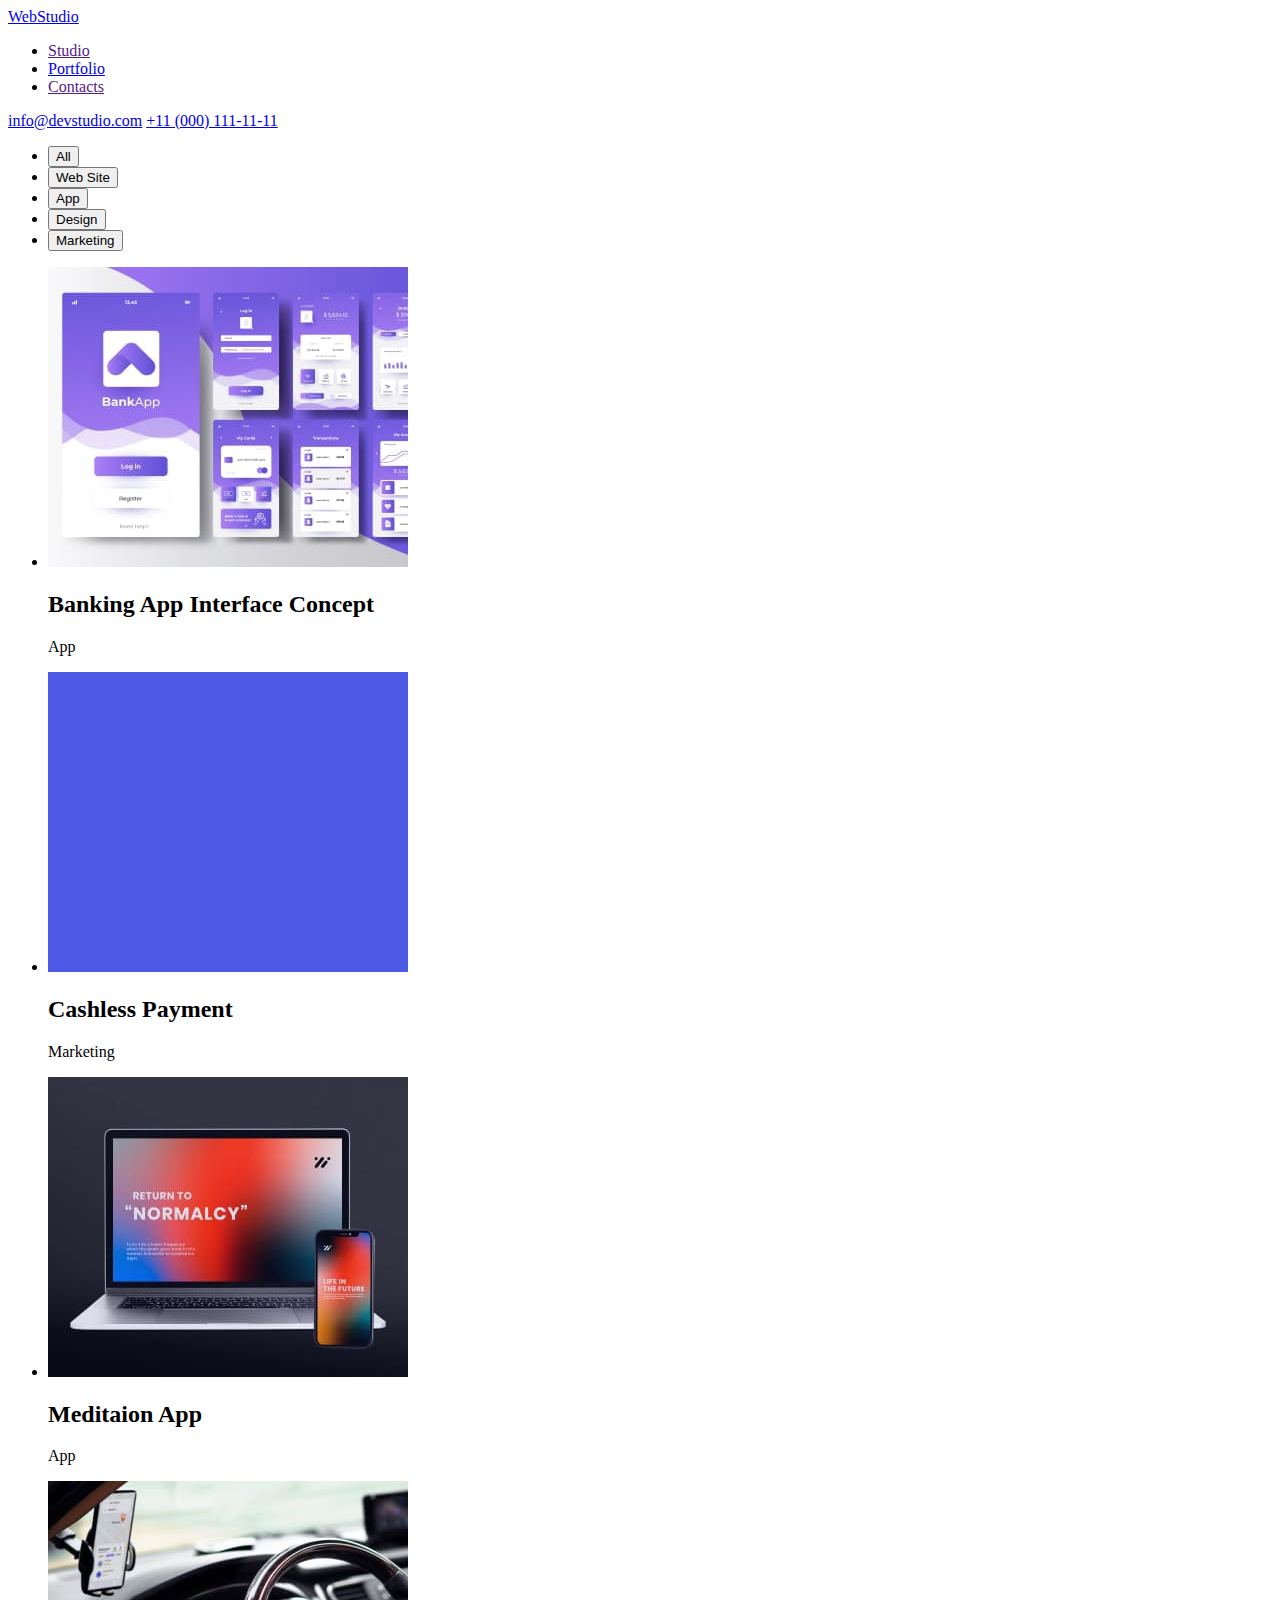
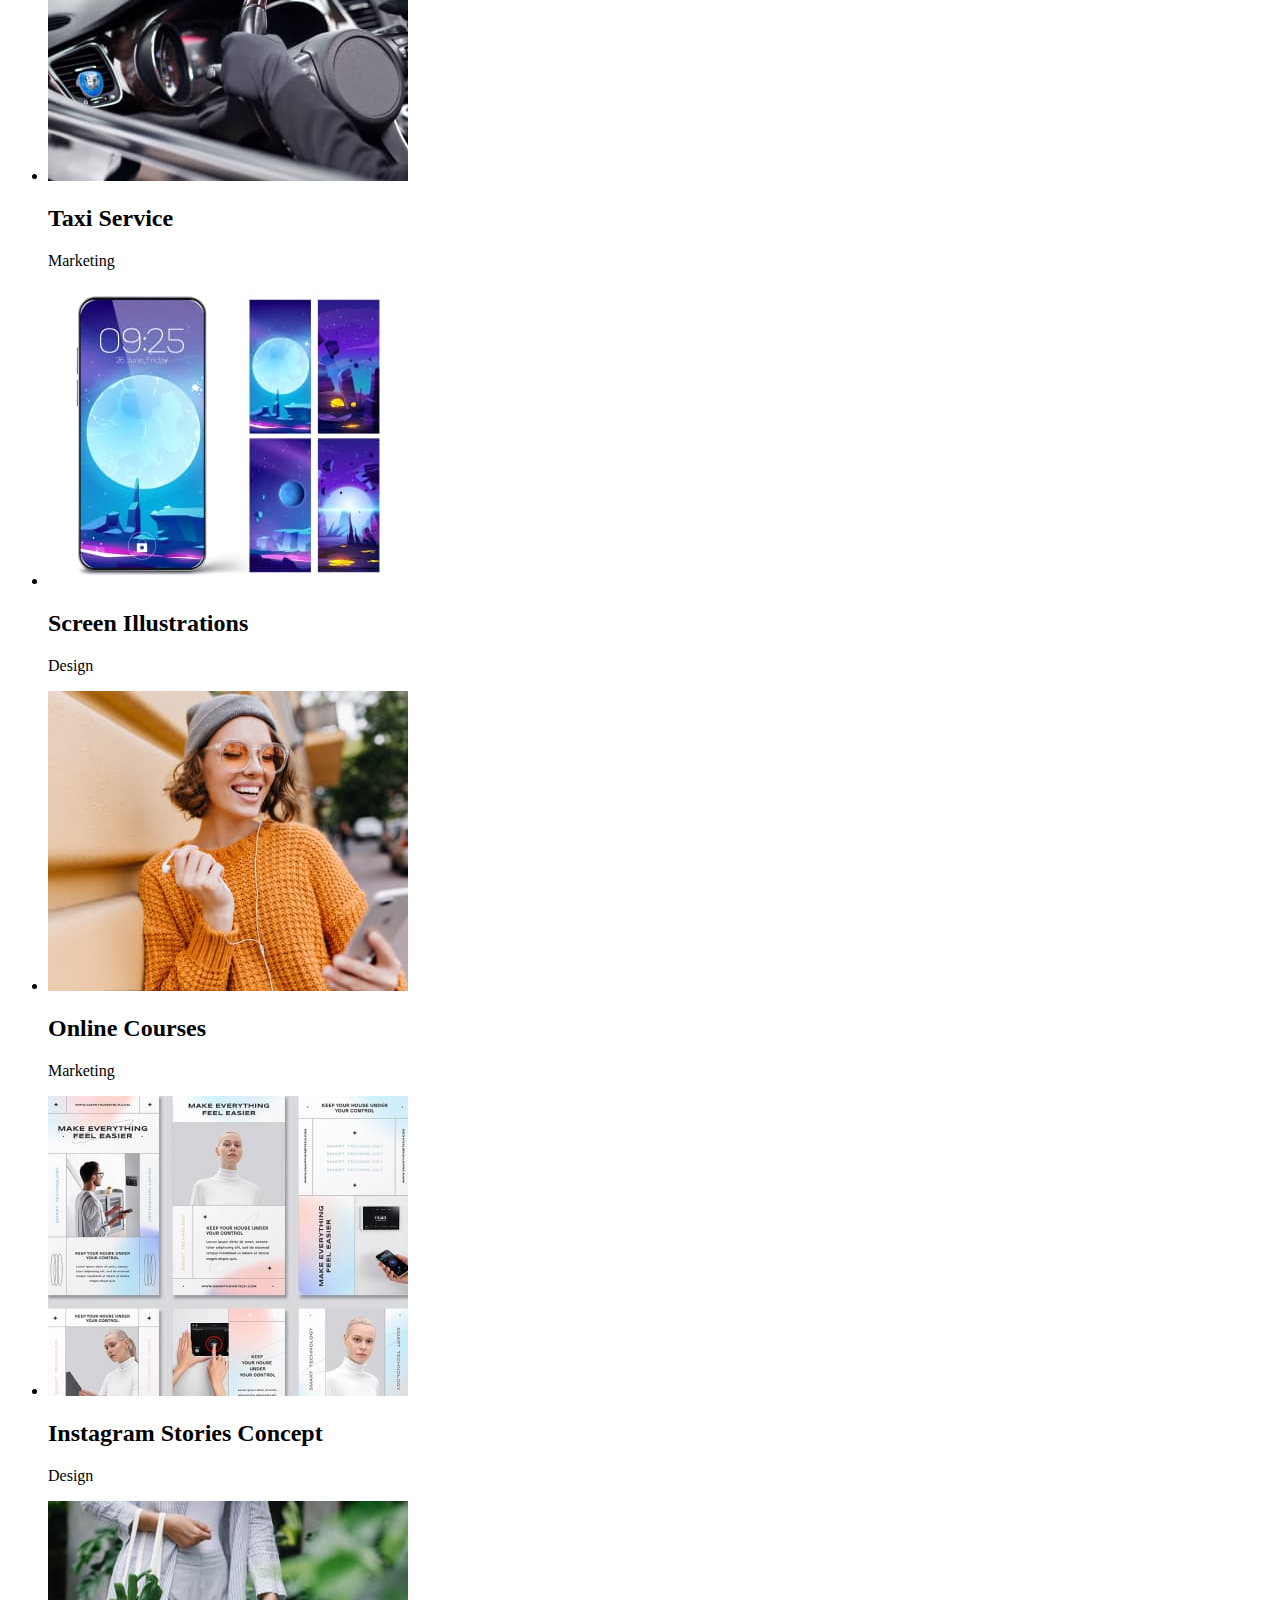
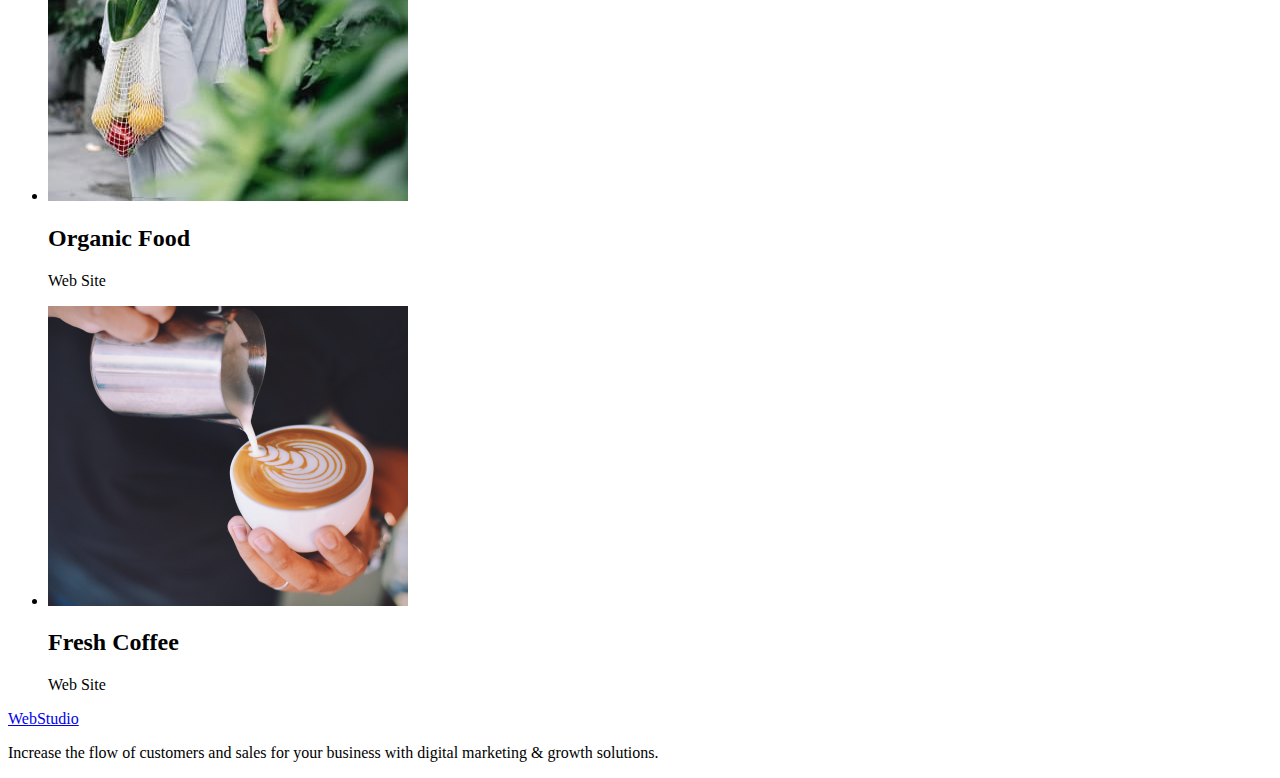
==== portfolio.html @ 327e5efb "Marked-up portfolio.html" ====
<!DOCTYPE html>
<html lang="en">
  <head>
    <meta charset="UTF-8" />
    <meta http-equiv="X-UA-Compatible" content="IE=edge" />
    <meta name="viewport" content="width=device-width, initial-scale=1.0" />
    <title>Portfolio</title>
  </head>
  <body>
    <header>
      <a href="index.html">WebStudio</a>
      <nav>
        <ul>
          <li>
            <a href="">Studio</a>
          </li>
          <li><a href="./portfolio.html">Portfolio</a></li>
          <li><a href="">Contacts</a></li>
        </ul>
      </nav>
      <a href="mailto:info@devstudio.com">info@devstudio.com</a>
      <a href="tel:+110001111111">+11 (000) 111-11-11</a>
    </header>
    <!-- button search filter -->
    <section>
      <ul>
        <li><button type="button">All</button></li>
        <li><button type="button">Web Site</button></li>
        <li><button type="button">App</button></li>
        <li><button type="button">Design</button></li>
        <li><button type="button">Marketing</button></li>
      </ul>
    </section>
    <!-- projects examples -->
    <section>
      <ul>
        <li>
          <img
            src="./images/bankapp.jpg"
            alt="Banking App Interface Concept"
            width="360"
          />
          <h2>Banking App Interface Concept</h2>
          <p>App</p>
        </li>
        <li>
          <img
            src="./images/background.jpg"
            alt="blue background"
            width="360"
          />
          <h2>Cashless Payment</h2>
          <p>Marketing</p>
        </li>
        <li>
          <img src="./images/normalcy.jpg" alt="Laptop" width="360" />
          <h2>Meditaion App</h2>
          <p>App</p>
        </li>
        <li>
          <img
            src="./images/wheel.jpg"
            alt="Person behind the wheel"
            width="360"
          />
          <h2>Taxi Service</h2>
          <p>Marketing</p>
        </li>
        <li>
          <img
            src="./images/iphone.jpg"
            alt="Screen Illustrations"
            width="360"
          />
          <h2>Screen Illustrations</h2>
          <p>Design</p>
        </li>
        <li>
          <img src="./images/girl.jpg" alt="Girl smiling" width="360" />
          <h2>Online Courses</h2>
          <p>Marketing</p>
        </li>
        <li>
          <img
            src="./images/makeeverything.jpg"
            alt="app moodboard"
            width="360"
          />
          <h2>Instagram Stories Concept</h2>
          <p>Design</p>
        </li>
        <li>
          <img
            src="./images/groceries.jpg"
            alt="Bag with groceries"
            width="360"
          />
          <h2>Organic Food</h2>
          <p>Web Site</p>
        </li>
        <li>
          <img src="./images/coffee.jpg" alt="Cup of coffee" width="360" />
          <h2>Fresh Coffee</h2>
          <p>Web Site</p>
        </li>
      </ul>
    </section>
    <footer>
      <a href="index.html">WebStudio</a>
      <p>
        Increase the flow of customers and sales for your business with digital
        marketing & growth solutions.
      </p>
    </footer>
  </body>
</html>
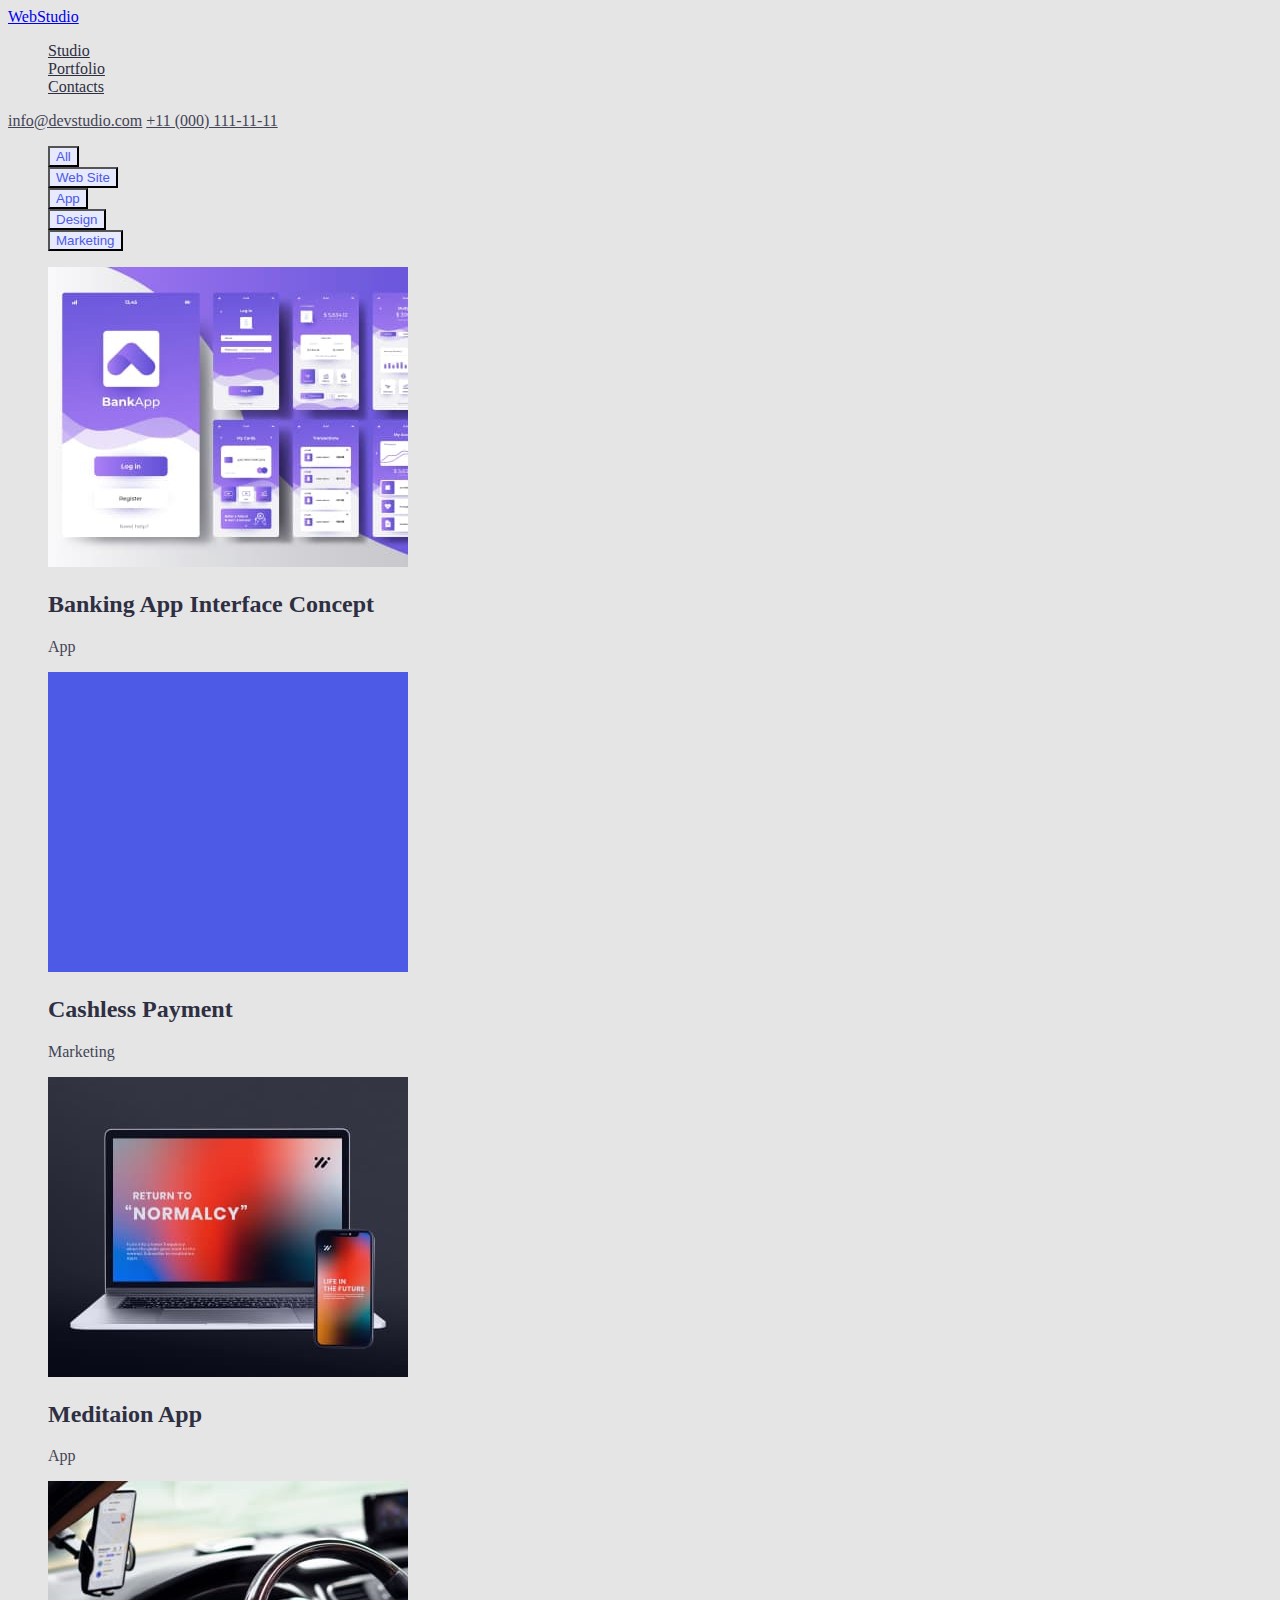
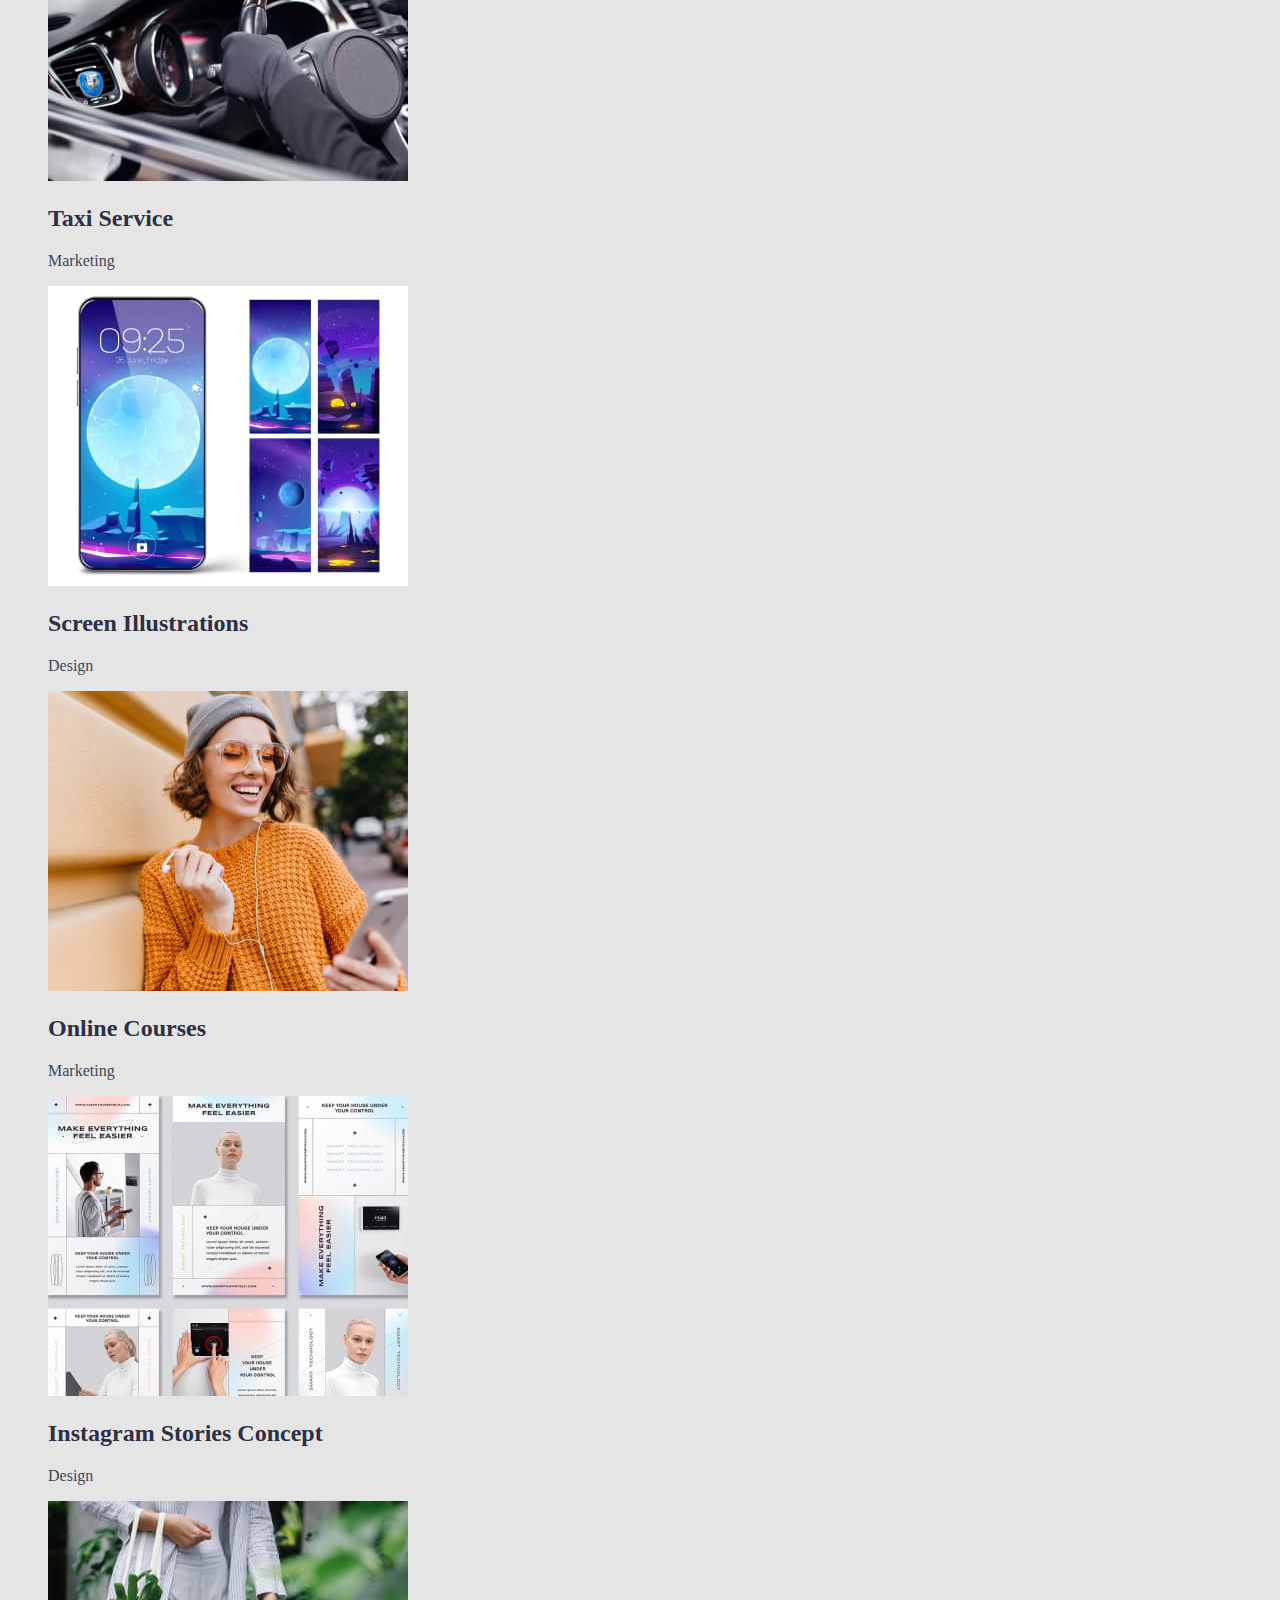
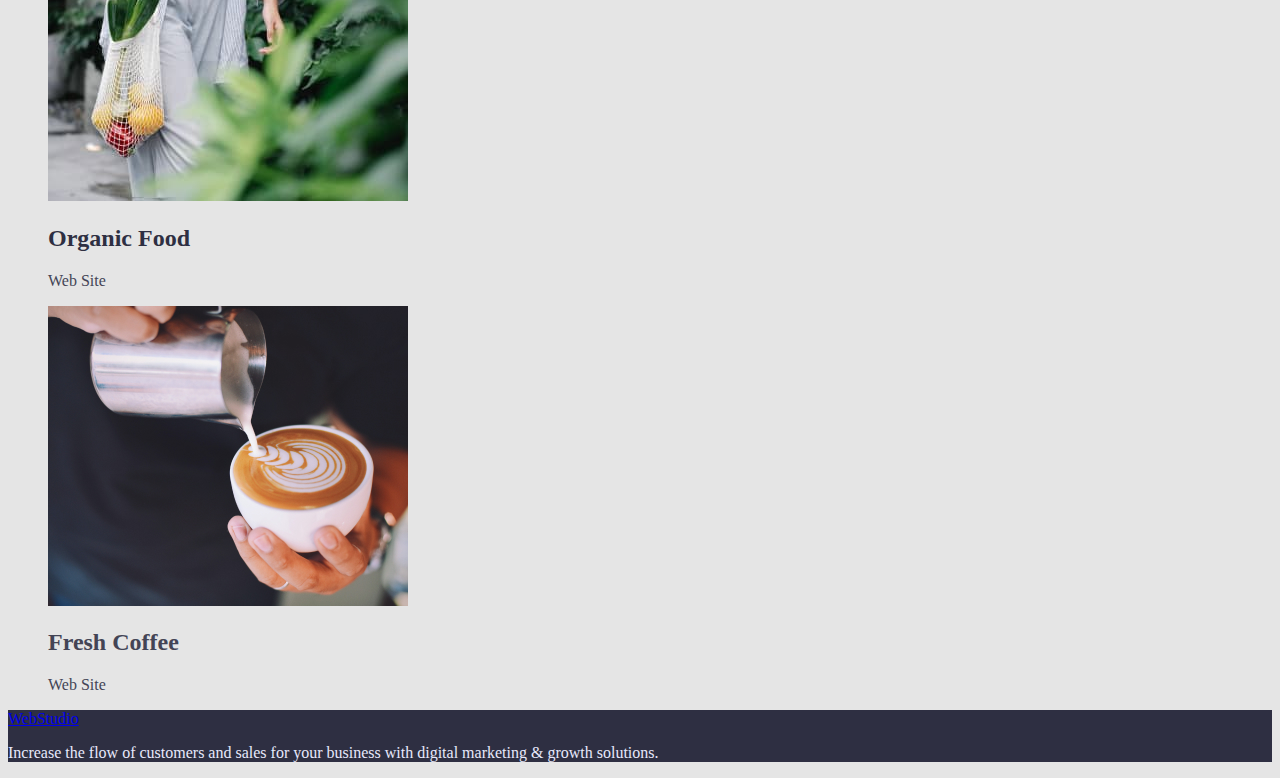
==== commit 321a2607: "Added colors in CSS" ====
--- a/portfolio.html
+++ b/portfolio.html
@@ -5,42 +5,45 @@
     <meta http-equiv="X-UA-Compatible" content="IE=edge" />
     <meta name="viewport" content="width=device-width, initial-scale=1.0" />
     <title>Portfolio</title>
+    <link rel="stylesheet" href="./css/styles.css" />
   </head>
   <body>
-    <header>
-      <a href="index.html">WebStudio</a>
-      <nav>
-        <ul>
+    <header class="page-header">
+      <a href="index.html" class="logo">WebStudio</a>
+      <nav class="site-nav">
+        <ul class="list">
           <li>
-            <a href="">Studio</a>
+            <a href="" class="link">Studio</a>
           </li>
-          <li><a href="./portfolio.html">Portfolio</a></li>
-          <li><a href="">Contacts</a></li>
+          <li><a href="./portfolio.html" class="link">Portfolio</a></li>
+          <li><a href="" class="link">Contacts</a></li>
         </ul>
       </nav>
-      <a href="mailto:info@devstudio.com">info@devstudio.com</a>
-      <a href="tel:+110001111111">+11 (000) 111-11-11</a>
+      <a href="mailto:info@devstudio.com" class="contacts"
+        >info@devstudio.com</a
+      >
+      <a href="tel:+110001111111" class="contacts">+11 (000) 111-11-11</a>
     </header>
     <!-- button search filter -->
-    <section>
-      <ul>
-        <li><button type="button">All</button></li>
-        <li><button type="button">Web Site</button></li>
-        <li><button type="button">App</button></li>
-        <li><button type="button">Design</button></li>
-        <li><button type="button">Marketing</button></li>
+    <section class="portfolio">
+      <ul class="list">
+        <li><button type="button" class="portfolio-btn">All</button></li>
+        <li><button type="button" class="portfolio-btn">Web Site</button></li>
+        <li><button type="button" class="portfolio-btn">App</button></li>
+        <li><button type="button" class="portfolio-btn">Design</button></li>
+        <li><button type="button" class="portfolio-btn">Marketing</button></li>
       </ul>
     </section>
     <!-- projects examples -->
-    <section>
-      <ul>
+    <section class="projects">
+      <ul class="list">
         <li>
           <img
             src="./images/bankapp.jpg"
             alt="Banking App Interface Concept"
             width="360"
           />
-          <h2>Banking App Interface Concept</h2>
+          <h2 class="heading">Banking App Interface Concept</h2>
           <p>App</p>
         </li>
         <li>
@@ -49,12 +52,12 @@
             alt="blue background"
             width="360"
           />
-          <h2>Cashless Payment</h2>
+          <h2 class="heading">Cashless Payment</h2>
           <p>Marketing</p>
         </li>
         <li>
           <img src="./images/normalcy.jpg" alt="Laptop" width="360" />
-          <h2>Meditaion App</h2>
+          <h2 class="heading">Meditaion App</h2>
           <p>App</p>
         </li>
         <li>
@@ -63,7 +66,7 @@
             alt="Person behind the wheel"
             width="360"
           />
-          <h2>Taxi Service</h2>
+          <h2 class="heading">Taxi Service</h2>
           <p>Marketing</p>
         </li>
         <li>
@@ -72,12 +75,12 @@
             alt="Screen Illustrations"
             width="360"
           />
-          <h2>Screen Illustrations</h2>
+          <h2 class="heading">Screen Illustrations</h2>
           <p>Design</p>
         </li>
         <li>
           <img src="./images/girl.jpg" alt="Girl smiling" width="360" />
-          <h2>Online Courses</h2>
+          <h2 class="heading">Online Courses</h2>
           <p>Marketing</p>
         </li>
         <li>
@@ -86,7 +89,7 @@
             alt="app moodboard"
             width="360"
           />
-          <h2>Instagram Stories Concept</h2>
+          <h2 class="heading">Instagram Stories Concept</h2>
           <p>Design</p>
         </li>
         <li>
@@ -95,7 +98,7 @@
             alt="Bag with groceries"
             width="360"
           />
-          <h2>Organic Food</h2>
+          <h2 class="heading">Organic Food</h2>
           <p>Web Site</p>
         </li>
         <li>
@@ -105,9 +108,9 @@
         </li>
       </ul>
     </section>
-    <footer>
+    <footer class="footer">
       <a href="index.html">WebStudio</a>
-      <p>
+      <p class="footer-text">
         Increase the flow of customers and sales for your business with digital
         marketing & growth solutions.
       </p>
--- a/css/styles.css
+++ b/css/styles.css
@@ -0,0 +1,38 @@
+
+
+:root{--background-color:#E5E5E5;
+--primary-text-color:#434455; 
+--secondary-text-color:#2E2F42;
+--secondary-background-color:#F4F4FD;
+--logo-hover-color:#4D5AE5;
+--button-background-color:#E7E9FC;
+--alternative-text-color:#FFFFFF;}
+/* main page */
+body { background-color:var(--background-color);color:var(--primary-text-color);}
+/* navigation */
+.site-nav .link {color:var(--secondary-text-color)}
+.site-nav .link:hover, .site-nav .link:focus {color:var(--logo-hover-color)}
+.list{list-style: none;}
+.contacts{color:var(--primary-text-color)}
+.contacts:hover, .contacts:focus {color:var(--logo-hover-color)}
+/* hero */
+.hero{background-color: var(--secondary-text-color);}
+.hero>.heading{color:var(--alternative-text-color)}
+.hero-btn{color:var(--alternative-text-color);background-color: var(--logo-hover-color);}
+/* values */
+.values .heading {color:var(--secondary-text-color)}
+/* work */
+.work .heading{
+        color: var(--secondary-text-color)}
+        /* our team */
+        .team {background-color: var(--secondary-background-color);}
+        .team .heading{color:var(--secondary-text-color)}
+        .team .name{color:var(--secondary-text-color)}
+        /* footer */
+        .footer {background-color:var(--secondary-text-color)}
+        .footer-text{color:var(--button-background-color)}
+        /* portfolio  */
+        .portfolio-btn{background-color: var(--button-background-color);color:var(--logo-hover-color)}
+                .portfolio-btn:hover, .portfolio-btn:focus{background-color: #4D5AE5;color:var(--alternative-text-color)}
+                /* projects */
+                .projects .heading{color:var(--secondary-text-color)}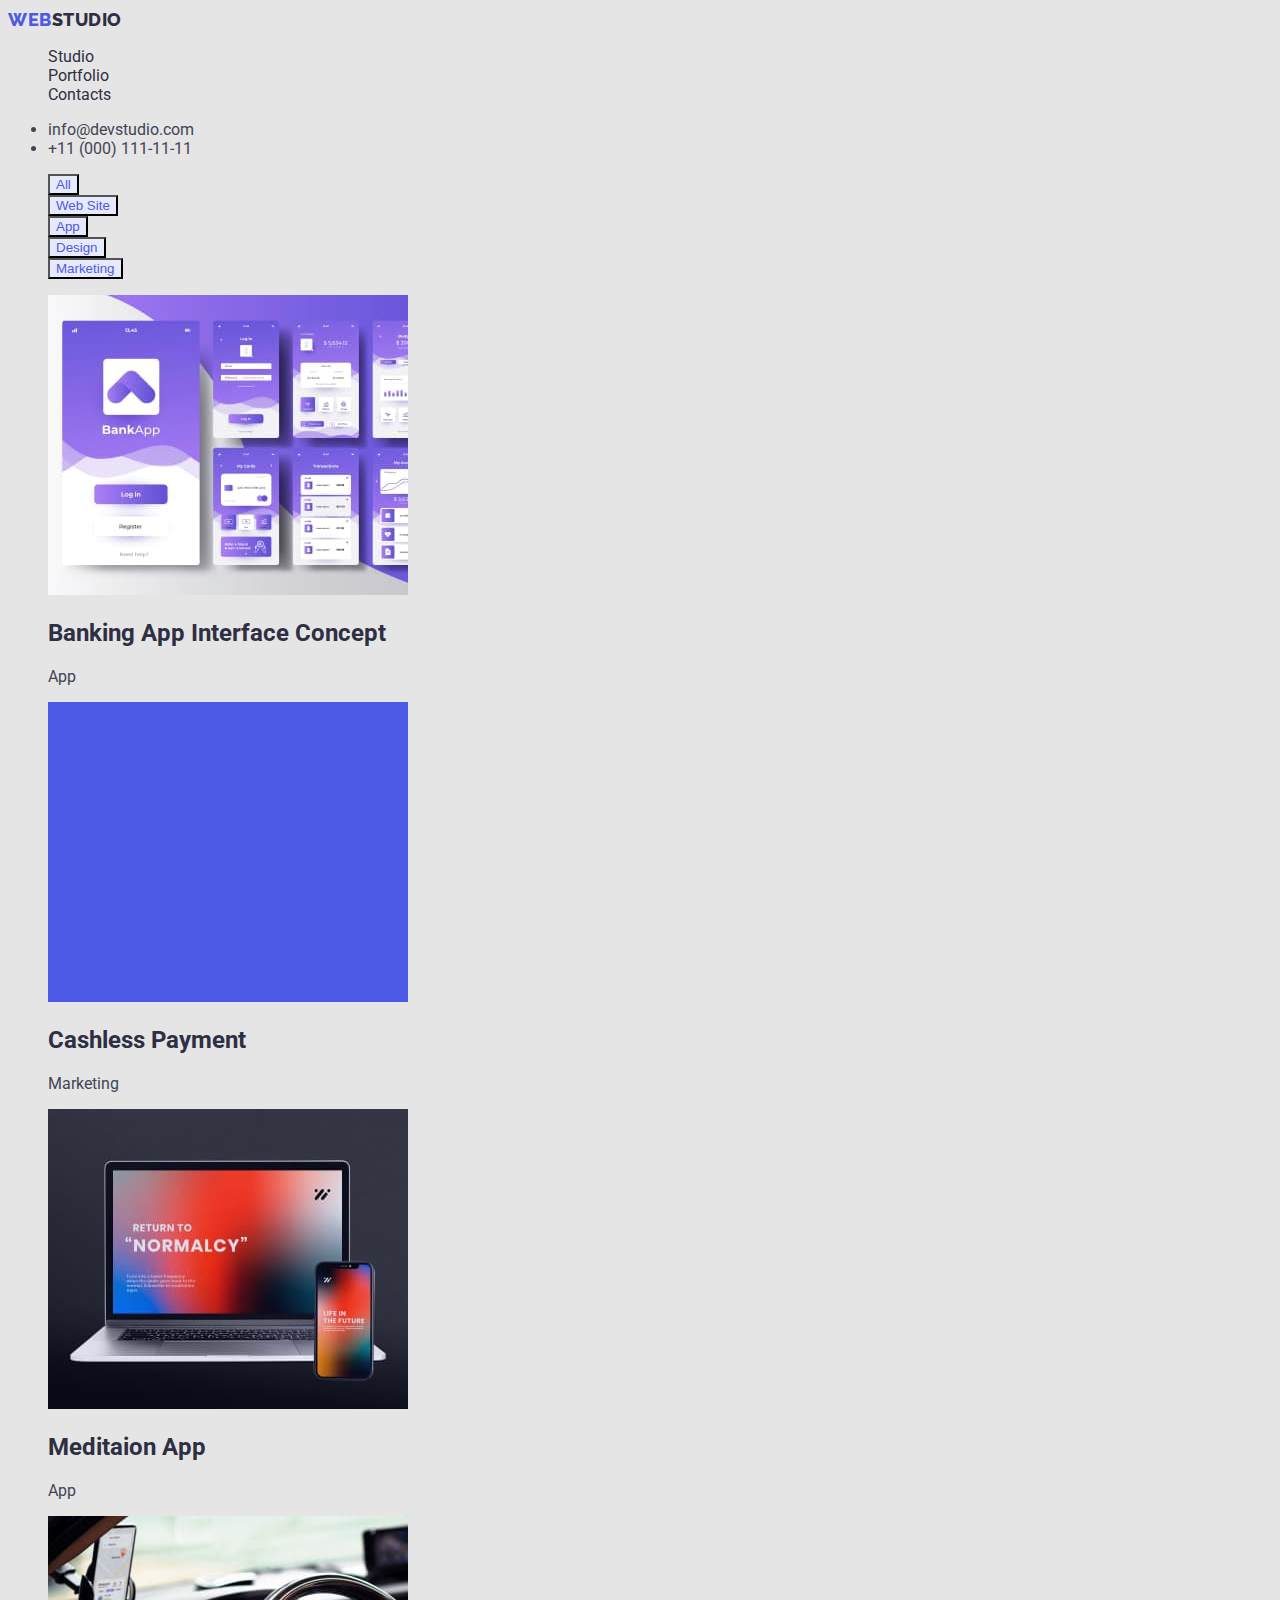
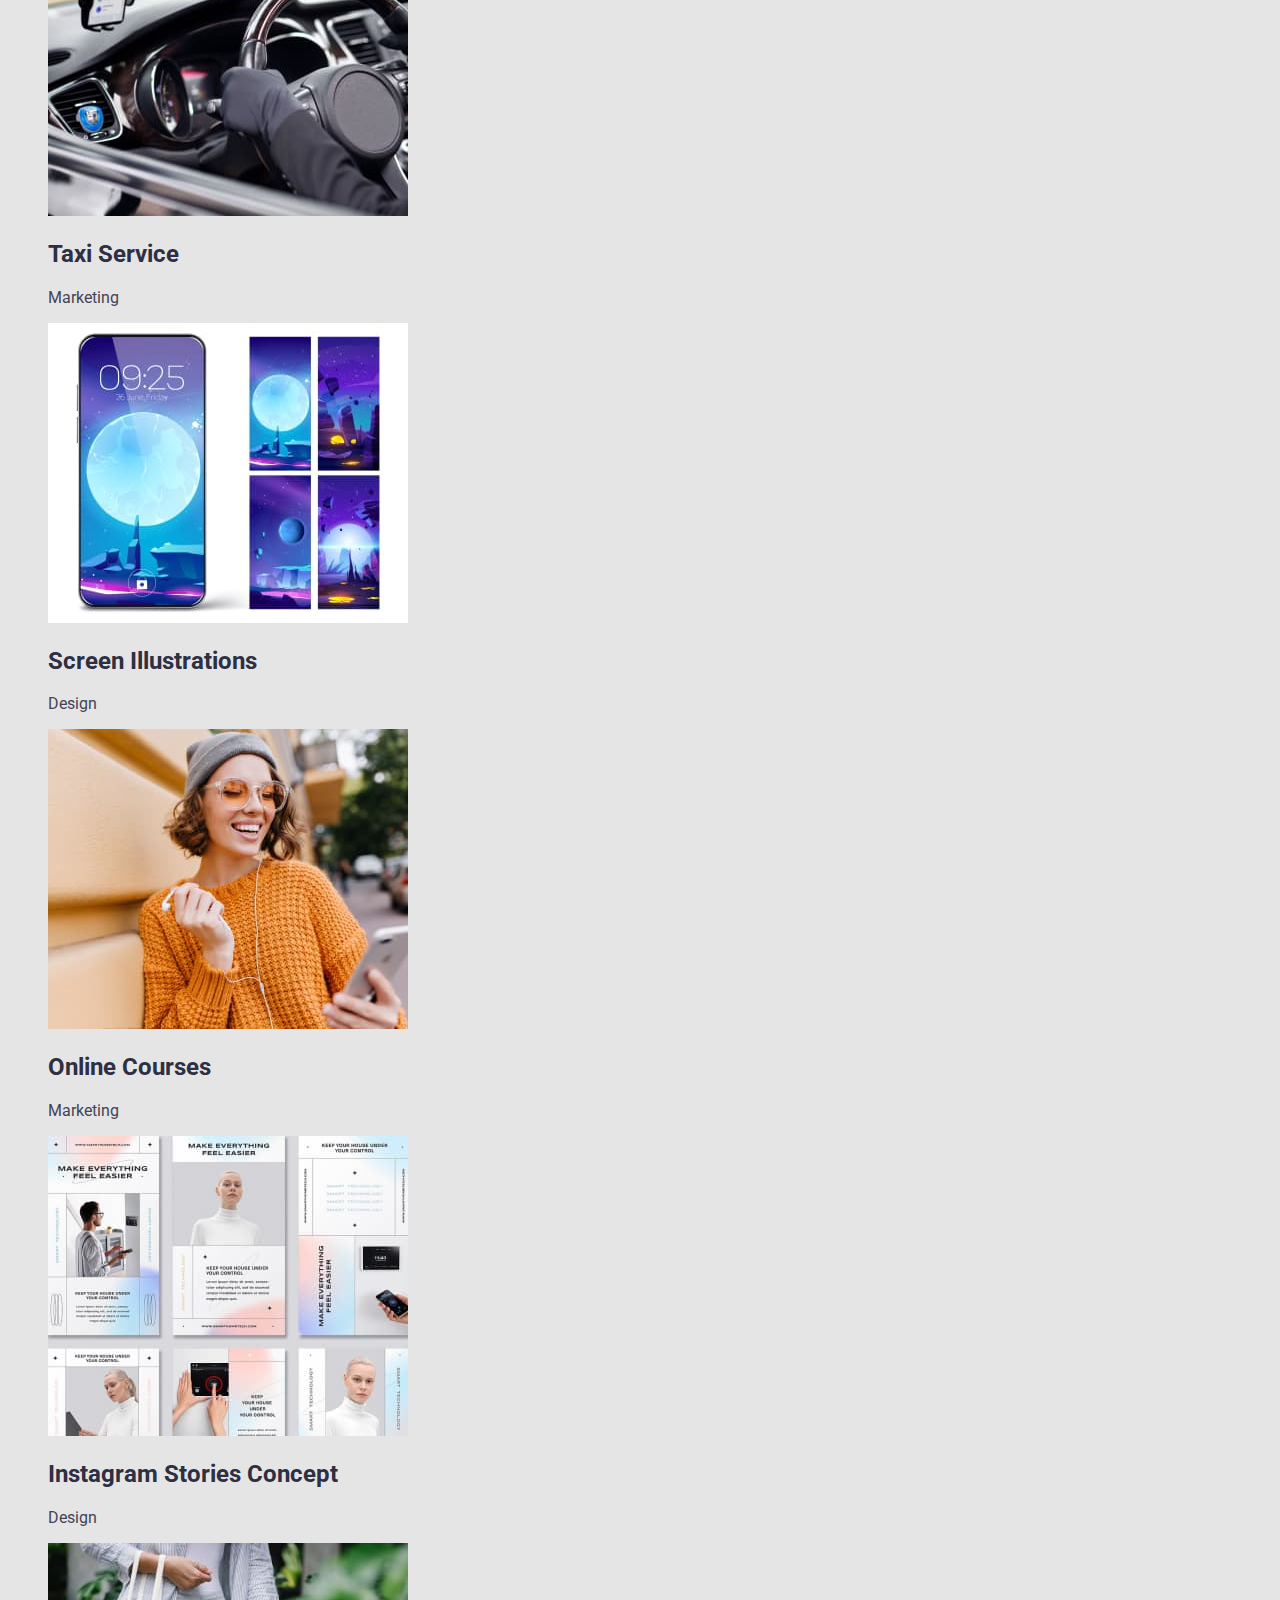
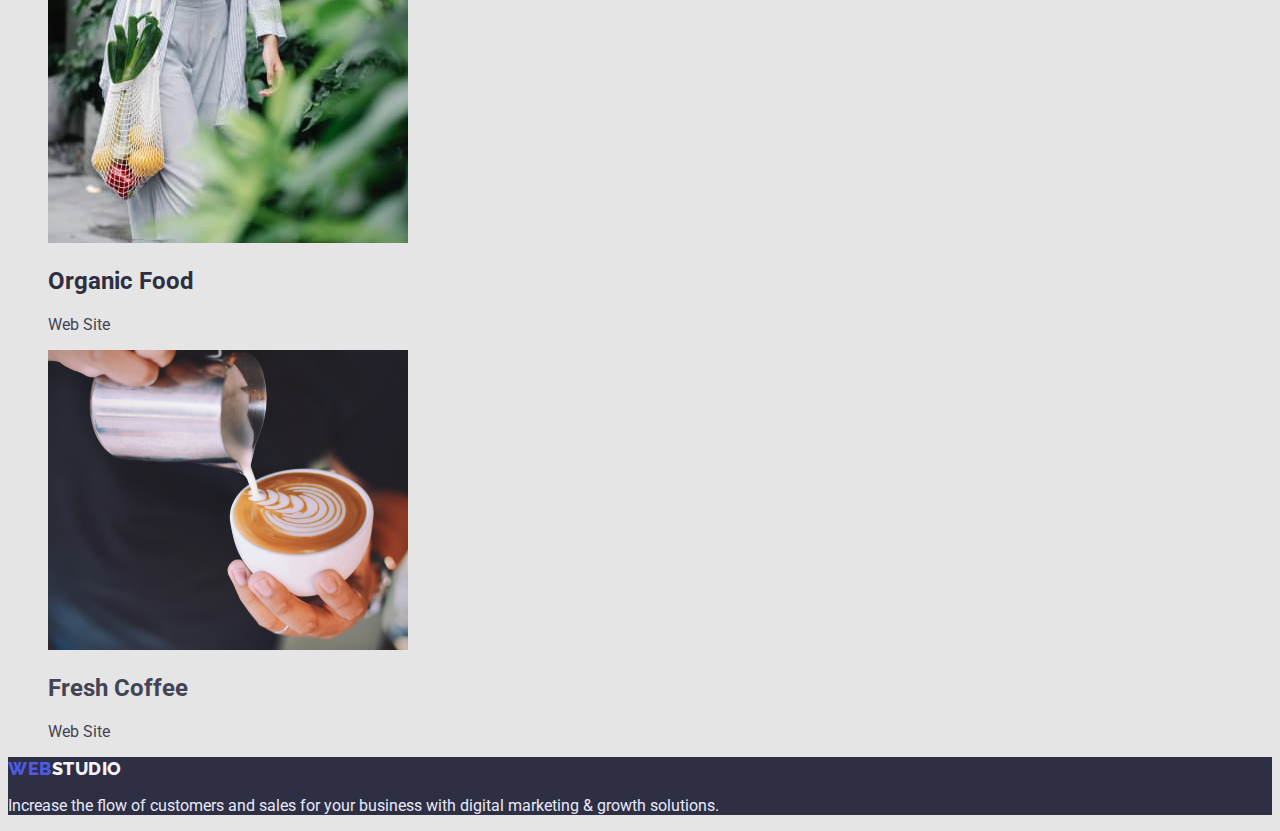
==== commit c3c53ac9: "Made changes in html and edited the logo" ====
--- a/portfolio.html
+++ b/portfolio.html
@@ -5,11 +5,20 @@
     <meta http-equiv="X-UA-Compatible" content="IE=edge" />
     <meta name="viewport" content="width=device-width, initial-scale=1.0" />
     <title>Portfolio</title>
+    <!-- В даному посиланні шрифти, які були вказані в вимогах до дз + ті, які я знайшла на макеті -->
+    <link rel="preconnect" href="https://fonts.googleapis.com" />
+    <link rel="preconnect" href="https://fonts.gstatic.com" crossorigin />
+    <link
+      href="https://fonts.googleapis.com/css2?family=Raleway:wght@600;800&family=Roboto:wght@400;500;700;900&display=swap"
+      rel="stylesheet"
+    />
     <link rel="stylesheet" href="./css/styles.css" />
   </head>
   <body>
     <header class="page-header">
-      <a href="index.html" class="logo">WebStudio</a>
+      <a href="index.html" class="logo"
+        ><span class="logo-front">Web</span>Studio</a
+      >
       <nav class="site-nav">
         <ul class="list">
           <li>
@@ -19,10 +28,16 @@
           <li><a href="" class="link">Contacts</a></li>
         </ul>
       </nav>
-      <a href="mailto:info@devstudio.com" class="contacts"
-        >info@devstudio.com</a
-      >
-      <a href="tel:+110001111111" class="contacts">+11 (000) 111-11-11</a>
+      <ul>
+        <li>
+          <a href="mailto:info@devstudio.com" class="contacts"
+            >info@devstudio.com</a
+          >
+        </li>
+        <li>
+          <a href="tel:+110001111111" class="contacts">+11 (000) 111-11-11</a>
+        </li>
+      </ul>
     </header>
     <!-- button search filter -->
     <section class="portfolio">
@@ -109,7 +124,10 @@
       </ul>
     </section>
     <footer class="footer">
-      <a href="index.html">WebStudio</a>
+      <a href="index.html" class="logo"
+        ><span class="logo-front">Web</span
+        ><span class="logo-back">Studio</span>
+      </a>
       <p class="footer-text">
         Increase the flow of customers and sales for your business with digital
         marketing & growth solutions.
--- a/css/styles.css
+++ b/css/styles.css
@@ -8,13 +8,19 @@
 --button-background-color:#E7E9FC;
 --alternative-text-color:#FFFFFF;}
 /* main page */
-body { background-color:var(--background-color);color:var(--primary-text-color);}
+body { background-color:var(--background-color);color:var(--primary-text-color);
+font-family:'Roboto',sans-serif;}
+a{text-decoration:none}
 /* navigation */
 .site-nav .link {color:var(--secondary-text-color)}
 .site-nav .link:hover, .site-nav .link:focus {color:var(--logo-hover-color)}
 .list{list-style: none;}
 .contacts{color:var(--primary-text-color)}
 .contacts:hover, .contacts:focus {color:var(--logo-hover-color)}
+/* logo */
+.logo{ color:var(--secondary-text-color); font-family:  'Raleway', sans-serif;font-weight:800;font-size: 18px;line-height:1.3;letter-spacing:.54px;text-transform: uppercase;}
+.logo-front{color:#4D5AE5;}
+.logo-back{color:var(--secondary-background-color)}
 /* hero */
 .hero{background-color: var(--secondary-text-color);}
 .hero>.heading{color:var(--alternative-text-color)}
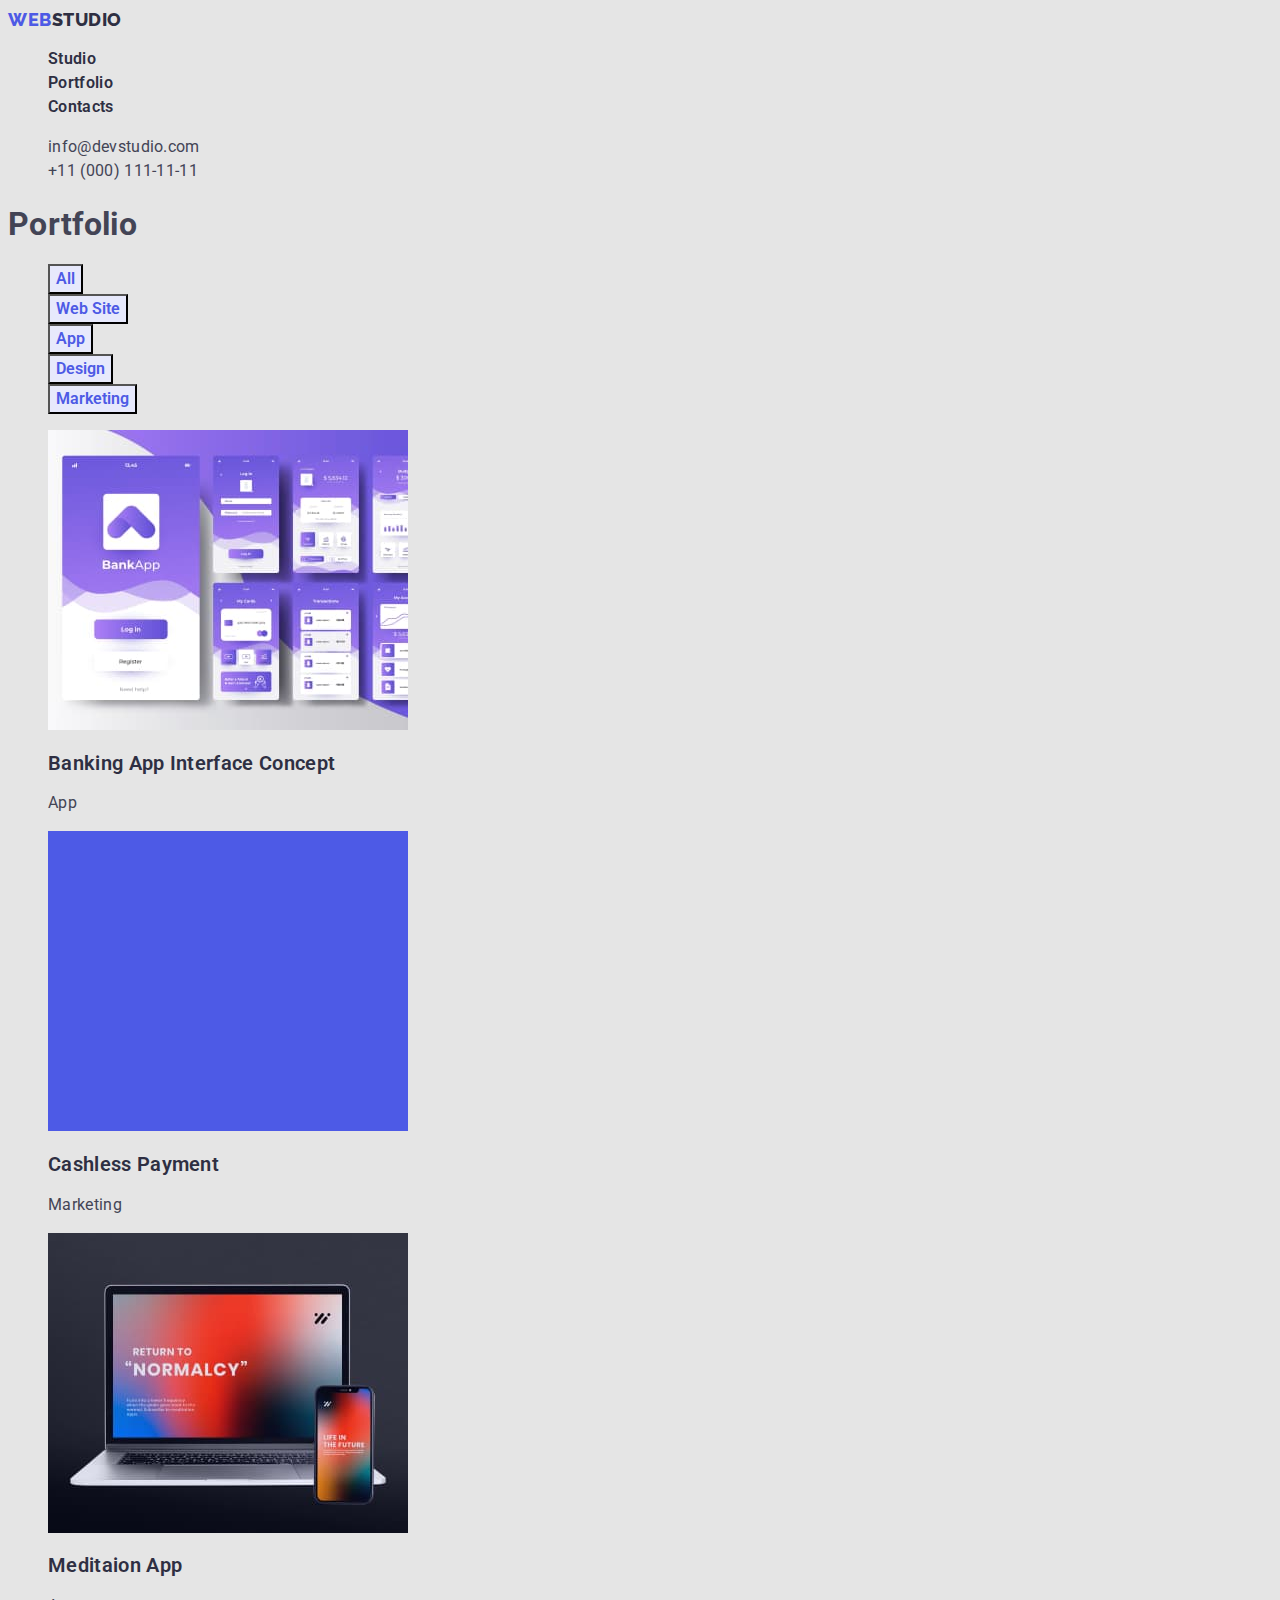
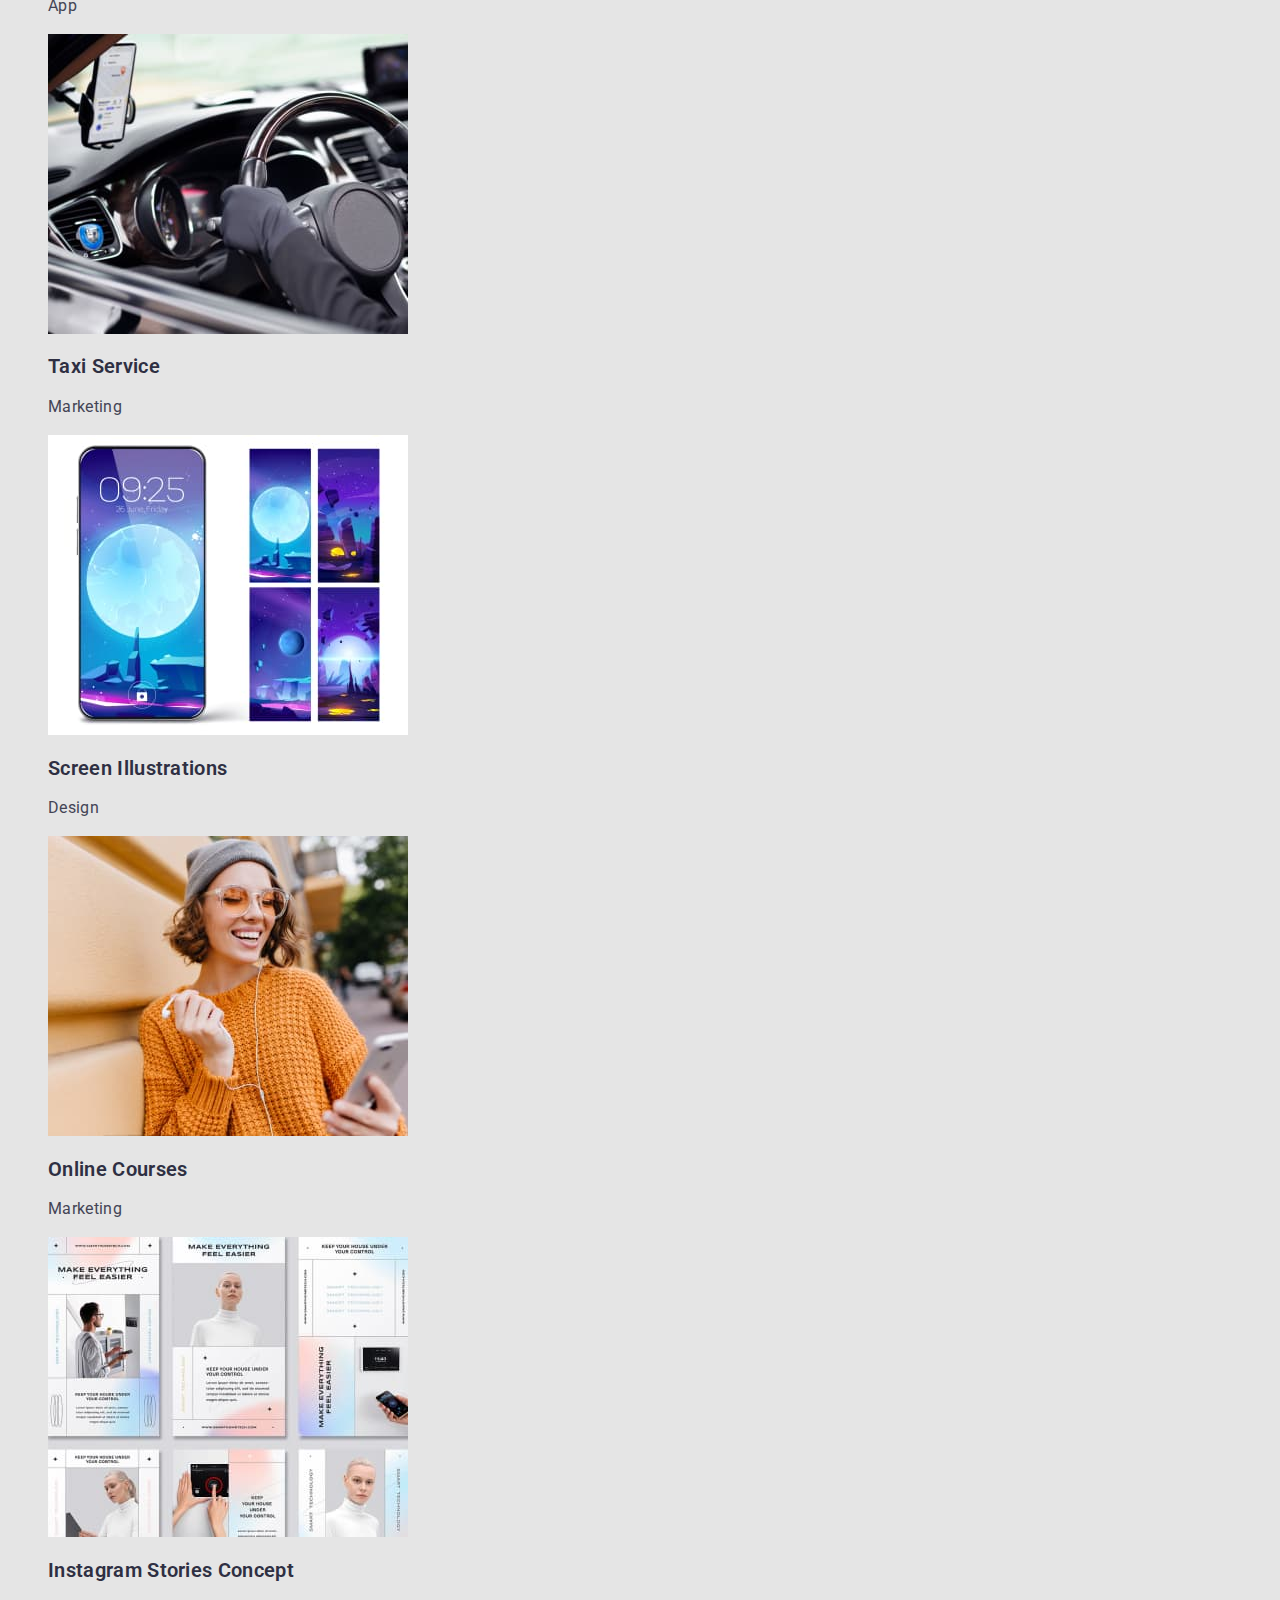
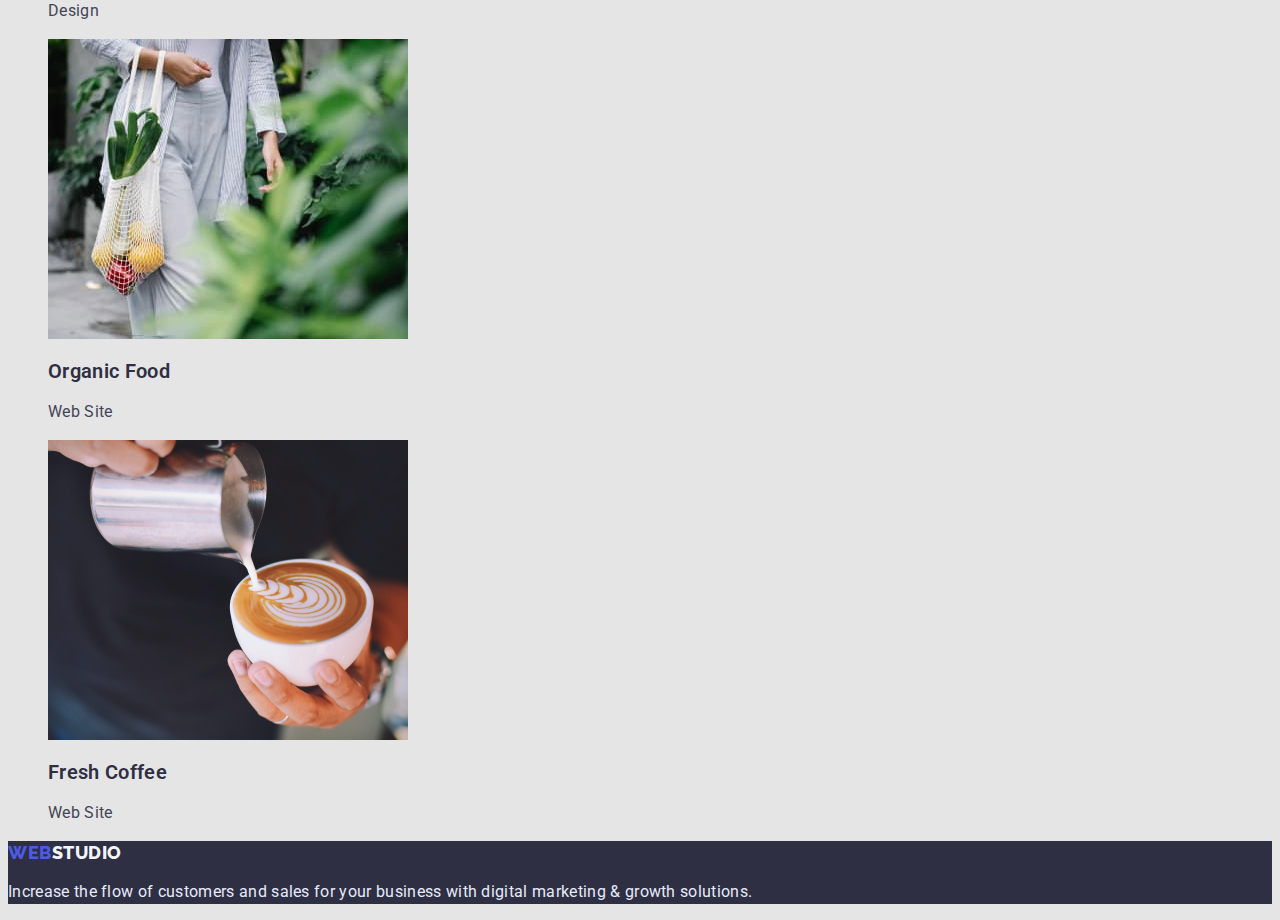
==== commit 41ccee22: "Corrected according to the comments" ====
--- a/portfolio.html
+++ b/portfolio.html
@@ -1,137 +1,127 @@
 <!DOCTYPE html>
 <html lang="en">
-  <head>
-    <meta charset="UTF-8" />
-    <meta http-equiv="X-UA-Compatible" content="IE=edge" />
-    <meta name="viewport" content="width=device-width, initial-scale=1.0" />
-    <title>Portfolio</title>
-    <!-- В даному посиланні шрифти, які були вказані в вимогах до дз + ті, які я знайшла на макеті -->
-    <link rel="preconnect" href="https://fonts.googleapis.com" />
-    <link rel="preconnect" href="https://fonts.gstatic.com" crossorigin />
-    <link
-      href="https://fonts.googleapis.com/css2?family=Raleway:wght@600;800&family=Roboto:wght@400;500;700;900&display=swap"
-      rel="stylesheet"
-    />
-    <link rel="stylesheet" href="./css/styles.css" />
-  </head>
-  <body>
-    <header class="page-header">
-      <a href="index.html" class="logo"
-        ><span class="logo-front">Web</span>Studio</a
-      >
-      <nav class="site-nav">
-        <ul class="list">
-          <li>
-            <a href="" class="link">Studio</a>
-          </li>
-          <li><a href="./portfolio.html" class="link">Portfolio</a></li>
-          <li><a href="" class="link">Contacts</a></li>
-        </ul>
-      </nav>
-      <ul>
-        <li>
-          <a href="mailto:info@devstudio.com" class="contacts"
-            >info@devstudio.com</a
-          >
-        </li>
-        <li>
-          <a href="tel:+110001111111" class="contacts">+11 (000) 111-11-11</a>
-        </li>
-      </ul>
-    </header>
-    <!-- button search filter -->
-    <section class="portfolio">
-      <ul class="list">
-        <li><button type="button" class="portfolio-btn">All</button></li>
-        <li><button type="button" class="portfolio-btn">Web Site</button></li>
-        <li><button type="button" class="portfolio-btn">App</button></li>
-        <li><button type="button" class="portfolio-btn">Design</button></li>
-        <li><button type="button" class="portfolio-btn">Marketing</button></li>
-      </ul>
-    </section>
-    <!-- projects examples -->
-    <section class="projects">
-      <ul class="list">
-        <li>
-          <img
-            src="./images/bankapp.jpg"
-            alt="Banking App Interface Concept"
-            width="360"
-          />
-          <h2 class="heading">Banking App Interface Concept</h2>
-          <p>App</p>
-        </li>
-        <li>
-          <img
-            src="./images/background.jpg"
-            alt="blue background"
-            width="360"
-          />
-          <h2 class="heading">Cashless Payment</h2>
-          <p>Marketing</p>
-        </li>
-        <li>
-          <img src="./images/normalcy.jpg" alt="Laptop" width="360" />
-          <h2 class="heading">Meditaion App</h2>
-          <p>App</p>
-        </li>
-        <li>
-          <img
-            src="./images/wheel.jpg"
-            alt="Person behind the wheel"
-            width="360"
-          />
-          <h2 class="heading">Taxi Service</h2>
-          <p>Marketing</p>
-        </li>
-        <li>
-          <img
-            src="./images/iphone.jpg"
-            alt="Screen Illustrations"
-            width="360"
-          />
-          <h2 class="heading">Screen Illustrations</h2>
-          <p>Design</p>
-        </li>
-        <li>
-          <img src="./images/girl.jpg" alt="Girl smiling" width="360" />
-          <h2 class="heading">Online Courses</h2>
-          <p>Marketing</p>
-        </li>
-        <li>
-          <img
-            src="./images/makeeverything.jpg"
-            alt="app moodboard"
-            width="360"
-          />
-          <h2 class="heading">Instagram Stories Concept</h2>
-          <p>Design</p>
-        </li>
-        <li>
-          <img
-            src="./images/groceries.jpg"
-            alt="Bag with groceries"
-            width="360"
-          />
-          <h2 class="heading">Organic Food</h2>
-          <p>Web Site</p>
-        </li>
-        <li>
-          <img src="./images/coffee.jpg" alt="Cup of coffee" width="360" />
-          <h2>Fresh Coffee</h2>
-          <p>Web Site</p>
-        </li>
-      </ul>
-    </section>
-    <footer class="footer">
-      <a href="index.html" class="logo"
-        ><span class="logo-front">Web</span
-        ><span class="logo-back">Studio</span>
-      </a>
-      <p class="footer-text">
-        Increase the flow of customers and sales for your business with digital
-        marketing & growth solutions.
-      </p>
-    </footer>
-  </body>
+	<head>
+		<meta charset="UTF-8" />
+		<meta http-equiv="X-UA-Compatible" content="IE=edge" />
+		<meta name="viewport" content="width=device-width, initial-scale=1.0" />
+		<title>Portfolio</title>
+		<!-- В даному посиланні шрифти, які були вказані в вимогах до дз + ті, які я знайшла на макеті -->
+		<link rel="preconnect" href="https://fonts.googleapis.com" />
+		<link rel="preconnect" href="https://fonts.gstatic.com" crossorigin />
+		<link
+			href="https://fonts.googleapis.com/css2?family=Raleway:wght@600;800&family=Roboto:wght@400;500;700;900&display=swap"
+			rel="stylesheet"
+		/>
+		<link rel="stylesheet" href="./css/styles.css" />
+	</head>
+	<body>
+		<header class="page-header">
+			<a href="index.html" class="logo"><span class="logo-front">Web</span>Studio</a>
+			<nav class="site-nav">
+				<ul class="list">
+					<li>
+						<a href="./index.html" class="link">Studio</a>
+					</li>
+					<li><a href="./portfolio.html" class="link">Portfolio</a></li>
+					<li><a href="" class="link">Contacts</a></li>
+				</ul>
+			</nav>
+			<ul class="list">
+				<li>
+					<a href="mailto:info@devstudio.com" class="contacts">info@devstudio.com</a>
+				</li>
+				<li>
+					<a href="tel:+110001111111" class="contacts">+11 (000) 111-11-11</a>
+				</li>
+			</ul>
+		</header>
+		<main>
+			<!-- button search filter -->
+			<section class="portfolio">
+				<!-- приховати заголовок! -->
+				<h1>Portfolio</h1>
+				<ul class="list">
+					<li><button type="button" class="portfolio-btn">All</button></li>
+					<li><button type="button" class="portfolio-btn">Web Site</button></li>
+					<li><button type="button" class="portfolio-btn">App</button></li>
+					<li><button type="button" class="portfolio-btn">Design</button></li>
+					<li>
+						<button type="button" class="portfolio-btn">Marketing</button>
+					</li>
+				</ul>
+				<!-- projects examples -->
+				<ul class="list projects">
+					<li>
+						<a href="">
+							<img src="./images/bankapp.jpg" alt="Banking App Interface Concept" width="360" />
+							<h2 class="heading">Banking App Interface Concept</h2>
+							<p class="project-category">App</p></a
+						>
+					</li>
+					<li>
+						<a href="">
+							<img src="./images/background.jpg" alt="blue background" width="360" />
+							<h2 class="heading">Cashless Payment</h2>
+							<p class="project-category">Marketing</p></a
+						>
+					</li>
+					<li>
+						<a href="">
+							<img src="./images/normalcy.jpg" alt="Laptop" width="360" />
+							<h2 class="heading">Meditaion App</h2>
+							<p class="project-category">App</p></a
+						>
+					</li>
+					<li>
+						<a href="">
+							<img src="./images/wheel.jpg" alt="Person behind the wheel" width="360" />
+							<h2 class="heading">Taxi Service</h2>
+							<p class="project-category">Marketing</p></a
+						>
+					</li>
+					<li>
+						<a href="">
+							<img src="./images/iphone.jpg" alt="Screen Illustrations" width="360" />
+							<h2 class="heading">Screen Illustrations</h2>
+							<p class="project-category">Design</p></a
+						>
+					</li>
+					<li>
+						<a href="">
+							<img src="./images/girl.jpg" alt="Girl smiling" width="360" />
+							<h2 class="heading">Online Courses</h2>
+							<p class="project-category">Marketing</p></a
+						>
+					</li>
+					<li>
+						<a href="">
+							<img src="./images/makeeverything.jpg" alt="app moodboard" width="360" />
+							<h2 class="heading">Instagram Stories Concept</h2>
+							<p class="project-category">Design</p></a
+						>
+					</li>
+					<li>
+						<a href="">
+							<img src="./images/groceries.jpg" alt="Bag with groceries" width="360" />
+							<h2 class="heading">Organic Food</h2>
+							<p class="project-category">Web Site</p></a
+						>
+					</li>
+					<li>
+						<a href="">
+							<img src="./images/coffee.jpg" alt="Cup of coffee" width="360" />
+							<h2 class="heading">Fresh Coffee</h2>
+							<p class="project-category">Web Site</p></a
+						>
+					</li>
+				</ul>
+			</section>
+		</main>
+		<footer class="footer">
+			<a href="index.html" class="logo"><span class="logo-front">Web</span><span class="logo-back">Studio</span> </a>
+			<p class="footer-text">
+				Increase the flow of customers and sales for your business with digital marketing & growth solutions.
+			</p>
+		</footer>
+	</body>
 </html>
--- a/css/styles.css
+++ b/css/styles.css
@@ -1,44 +1,154 @@
+:root {
+	--background-color: #e5e5e5;
+	--primary-text-color: #434455;
+	--secondary-text-color: #2e2f42;
+	--secondary-background-color: #f4f4fd;
+	--logo-hover-color: #4d5ae5;
+	--button-background-color: #e7e9fc;
+	--alternative-text-color: #ffffff;
+	--active-hero-button: #404bbf;
+}
+/* main page */
+body {
+	background-color: var(--background-color);
+	color: var(--primary-text-color);
+	font-family: "Roboto", sans-serif;
+	font-size: 16px;
+	letter-spacing: 0.02em;
+}
+/* general */
+a {
+	text-decoration: none;
+}
+.heading {
+	font-weight: 600;
+}
 
+/* logo */
+.logo {
+	color: var(--secondary-text-color);
+	font-family: "Raleway", sans-serif;
+	font-weight: 800;
+	font-size: 18px;
+	line-height: 1.3;
+	letter-spacing: 0.54px;
+	text-transform: uppercase;
+	cursor: pointer;
+}
+.logo-front {
+	color: #4d5ae5;
+}
+.logo-back {
+	color: var(--secondary-background-color);
+}
+/* navigation */
+.site-nav .link {
+	color: var(--secondary-text-color);
+	font-weight: 600;
+	line-height: 1.5;
+	cursor: pointer;
+}
+.site-nav .link:hover,
+.site-nav .link:focus {
+	color: var(--primary-text-color);
+}
+.site-nav .link:active {
+	color: var(--logo-hover-color);
+}
+.list {
+	list-style: none;
+}
+/* contacts */
+.contacts {
+	color: var(--primary-text-color);
+	line-height: 1.5;
+}
+.contacts:hover,
+.contacts:focus {
+	color: var(--logo-hover-color);
+}
 
-:root{--background-color:#E5E5E5;
---primary-text-color:#434455; 
---secondary-text-color:#2E2F42;
---secondary-background-color:#F4F4FD;
---logo-hover-color:#4D5AE5;
---button-background-color:#E7E9FC;
---alternative-text-color:#FFFFFF;}
-/* main page */
-body { background-color:var(--background-color);color:var(--primary-text-color);
-font-family:'Roboto',sans-serif;}
-a{text-decoration:none}
-/* navigation */
-.site-nav .link {color:var(--secondary-text-color)}
-.site-nav .link:hover, .site-nav .link:focus {color:var(--logo-hover-color)}
-.list{list-style: none;}
-.contacts{color:var(--primary-text-color)}
-.contacts:hover, .contacts:focus {color:var(--logo-hover-color)}
-/* logo */
-.logo{ color:var(--secondary-text-color); font-family:  'Raleway', sans-serif;font-weight:800;font-size: 18px;line-height:1.3;letter-spacing:.54px;text-transform: uppercase;}
-.logo-front{color:#4D5AE5;}
-.logo-back{color:var(--secondary-background-color)}
 /* hero */
-.hero{background-color: var(--secondary-text-color);}
-.hero>.heading{color:var(--alternative-text-color)}
-.hero-btn{color:var(--alternative-text-color);background-color: var(--logo-hover-color);}
+.hero {
+	background-color: var(--secondary-text-color);
+}
+.hero > .heading {
+	color: var(--alternative-text-color);
+	font-size: 56px;
+	line-height: 1.1;
+	text-align: center;
+}
+/* button */
+.hero-btn {
+	color: var(--alternative-text-color);
+	background-color: var(--logo-hover-color);
+	font-family: inherit;
+	font-weight: 600;
+	font-size: 16px;
+	line-height: 1.2;
+	cursor: pointer;
+}
+.hero-btn:active {
+	background-color: var(--active-hero-button);
+}
 /* values */
-.values .heading {color:var(--secondary-text-color)}
+.values .heading {
+	color: var(--secondary-text-color);
+	font-size: 20px;
+	line-height: 1.2;
+}
 /* work */
-.work .heading{
-        color: var(--secondary-text-color)}
-        /* our team */
-        .team {background-color: var(--secondary-background-color);}
-        .team .heading{color:var(--secondary-text-color)}
-        .team .name{color:var(--secondary-text-color)}
-        /* footer */
-        .footer {background-color:var(--secondary-text-color)}
-        .footer-text{color:var(--button-background-color)}
-        /* portfolio  */
-        .portfolio-btn{background-color: var(--button-background-color);color:var(--logo-hover-color)}
-                .portfolio-btn:hover, .portfolio-btn:focus{background-color: #4D5AE5;color:var(--alternative-text-color)}
-                /* projects */
-                .projects .heading{color:var(--secondary-text-color)}+.work .heading {
+	color: var(--secondary-text-color);
+	font-size: 36px;
+	line-height: 1.1;
+	text-transform: capitalize;
+}
+/* our team */
+.team {
+	background-color: var(--secondary-background-color);
+}
+.team .heading {
+	color: var(--secondary-text-color);
+	color: var(--secondary-text-color);
+}
+.team .name {
+	color: var(--secondary-text-color);
+	font-size: 20px;
+	line-height: 1.2;
+}
+/* footer */
+.footer {
+	background-color: var(--secondary-text-color);
+}
+.footer-text {
+	color: var(--button-background-color);
+	line-height: 1.5;
+}
+/* portfolio  */
+.portfolio-btn {
+	background-color: var(--button-background-color);
+	color: var(--logo-hover-color);
+	font-family: inherit;
+	font-weight: 600;
+	font-size: 16px;
+	line-height: 1.5;
+	cursor: pointer;
+}
+.portfolio-btn:hover,
+.portfolio-btn:focus {
+	background-color: #4d5ae5;
+	color: var(--alternative-text-color);
+}
+/* projects */
+.projects .heading {
+	color: var(--secondary-text-color);
+	font-weight: 600;
+	font-size: 20px;
+	line-height: 1.2;
+}
+.projects .project-category {
+	color: var(--primary-text-color);
+	font-weight: 400;
+	line-height: 1.5;
+}
